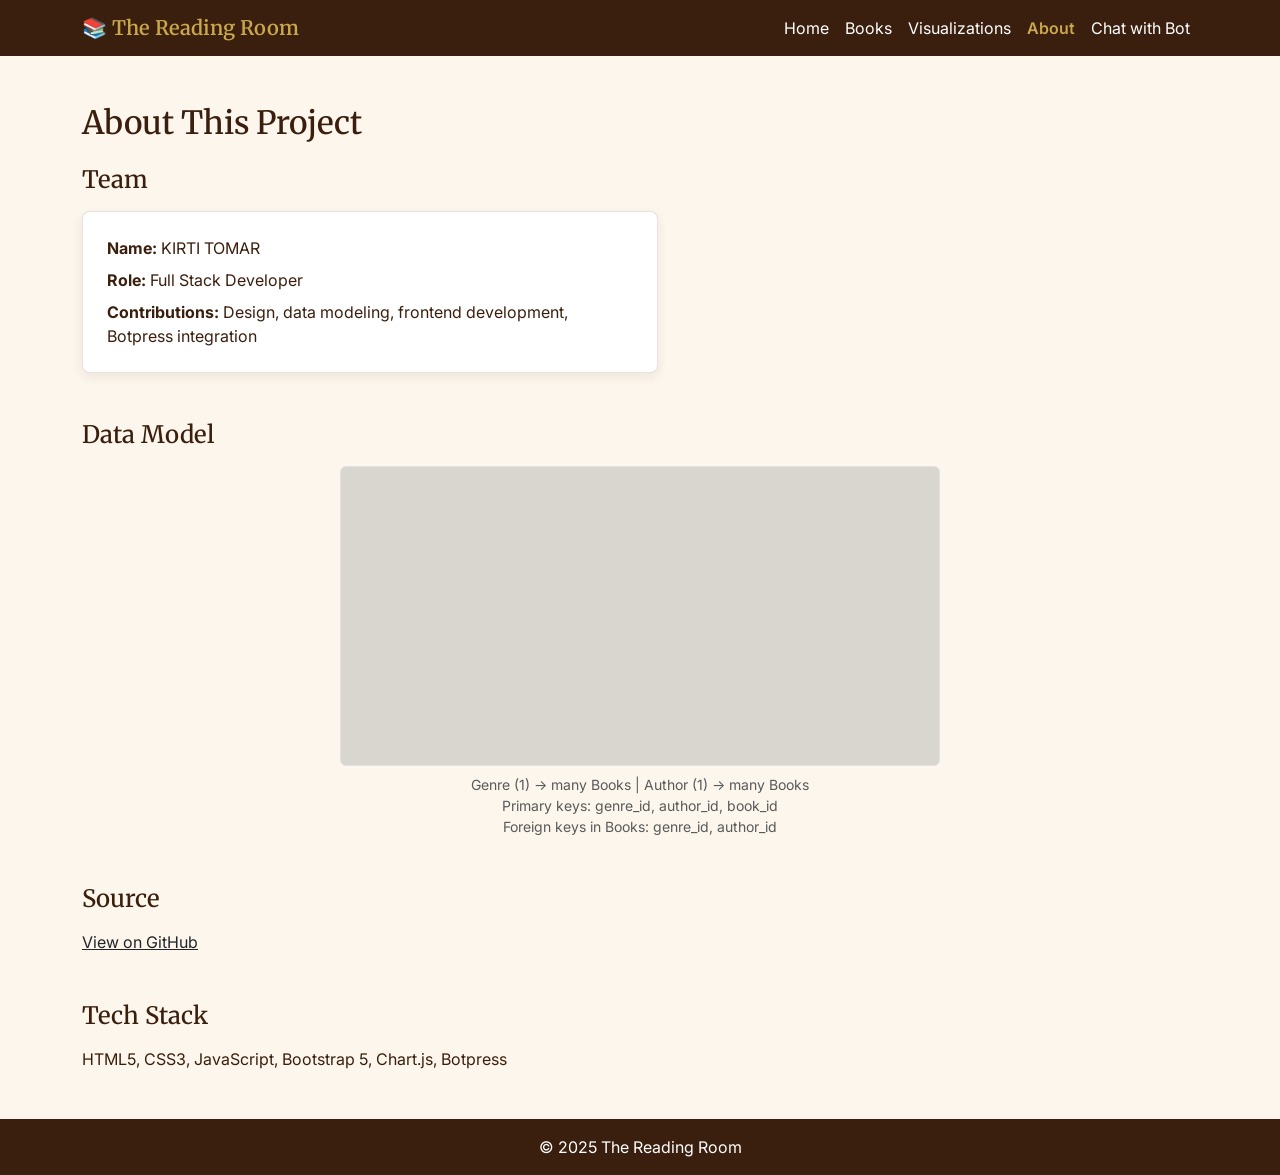
==== about.html @ a320f23f "Initial project setup" ====
<!DOCTYPE html>
<html lang="en">
  <head>
    <meta charset="UTF-8" />
    <meta name="viewport" content="width=device-width, initial-scale=1" />
    <title>About This Project — The Reading Room</title>
    <link rel="preconnect" href="https://fonts.googleapis.com" />
    <link rel="preconnect" href="https://fonts.gstatic.com" crossorigin />
    <link
      href="https://fonts.googleapis.com/css2?family=Inter:wght@400;500;600&family=Merriweather:wght@400;600;700&display=swap"
      rel="stylesheet"
    />
    <link
      href="https://cdn.jsdelivr.net/npm/bootstrap@5.3.3/dist/css/bootstrap.min.css"
      rel="stylesheet"
    />
    <link rel="stylesheet" href="styles.css" />
  </head>
  <body>
    <nav class="navbar navbar-expand-lg navbar-dark navbar-site">
      <div class="container">
        <a class="navbar-brand" href="index.html">📚 The Reading Room</a>
        <button
          class="navbar-toggler"
          type="button"
          data-bs-toggle="collapse"
          data-bs-target="#mainNav"
          aria-controls="mainNav"
          aria-expanded="false"
          aria-label="Toggle navigation"
        >
          <span class="navbar-toggler-icon"></span>
        </button>
        <div class="collapse navbar-collapse" id="mainNav">
          <ul class="navbar-nav ms-auto">
            <li class="nav-item"><a class="nav-link" href="index.html">Home</a></li>
            <li class="nav-item"><a class="nav-link" href="books.html">Books</a></li>
            <li class="nav-item">
              <a class="nav-link" href="visualizations.html">Visualizations</a>
            </li>
            <li class="nav-item">
              <a class="nav-link active" aria-current="page" href="about.html">About</a>
            </li>
            <li class="nav-item"><a class="nav-link" href="mybot.html">Chat with Bot</a></li>
          </ul>
        </div>
      </div>
    </nav>

    <main class="py-5">
      <div class="container">
        <h1 class="h2 mb-4">About This Project</h1>

        <section class="mb-5">
          <h2 class="h4 mb-3">Team</h2>
          <div class="feature-card p-4" style="max-width: 36rem">
            <p class="mb-2"><strong>Name:</strong> KIRTI TOMAR</p>
            <p class="mb-2"><strong>Role:</strong> Full Stack Developer</p>
            <p class="mb-0">
              <strong>Contributions:</strong> Design, data modeling, frontend development,
              Botpress integration
            </p>
          </div>
        </section>

        <section class="mb-5">
          <h2 class="h4 mb-3">Data Model</h2>
          <figure class="mb-0">
            <div
              class="bg-secondary bg-opacity-25 border rounded mx-auto"
              style="width: 600px; max-width: 100%; height: 300px"
              role="img"
              aria-label="Entity relationship placeholder"
            ></div>
            <figcaption class="text-center text-muted small mt-2">
              Genre (1) → many Books | Author (1) → many Books<br />
              Primary keys: genre_id, author_id, book_id<br />
              Foreign keys in Books: genre_id, author_id
            </figcaption>
          </figure>
        </section>

        <section class="mb-5">
          <h2 class="h4 mb-3">Source</h2>
          <p>
            <a href="#" class="link-dark">View on GitHub</a>
          </p>
        </section>

        <section>
          <h2 class="h4 mb-3">Tech Stack</h2>
          <p class="mb-0">
            HTML5, CSS3, JavaScript, Bootstrap 5, Chart.js, Botpress
          </p>
        </section>
      </div>
    </main>

    <footer class="site-footer">
      <div class="container">© 2025 The Reading Room</div>
    </footer>

    <script src="https://cdn.jsdelivr.net/npm/bootstrap@5.3.3/dist/js/bootstrap.bundle.min.js"></script>
  </body>
</html>
---- styles.css ----
/* The Reading Room — shared styles */

:root {
  --cream: #FDF6EC;
  --brown: #3B1F0E;
  --gold: #C9A84C;
}

body {
  font-family: "Inter", system-ui, sans-serif;
  background-color: var(--cream);
  color: var(--brown);
  min-height: 100vh;
  display: flex;
  flex-direction: column;
}

h1,
h2,
h3,
h4,
h5,
h6,
.navbar-brand {
  font-family: "Merriweather", Georgia, serif;
}

main {
  flex: 1 0 auto;
}

/* Navbar */
.navbar-site {
  background-color: var(--brown) !important;
}

.navbar-site .navbar-brand {
  color: var(--gold) !important;
  font-weight: 600;
}

.navbar-site .nav-link {
  color: #fff !important;
}

.navbar-site .nav-link:hover,
.navbar-site .nav-link:focus {
  color: var(--gold) !important;
}

.navbar-site .nav-link.active {
  color: var(--gold) !important;
  font-weight: 600;
}

.navbar-site .navbar-toggler {
  border-color: rgba(255, 255, 255, 0.35);
}

.navbar-site .navbar-toggler-icon {
  filter: invert(1);
}

/* Hero */
.hero-section {
  background-color: var(--cream);
  padding: 3.5rem 1rem;
  text-align: center;
}

.hero-section h1 {
  color: var(--brown);
}

.hero-section .lead {
  color: #5c4033;
}

/* Cards */
.feature-card {
  background: #fff;
  border: 1px solid rgba(59, 31, 14, 0.12);
  border-radius: 0.5rem;
  box-shadow: 0 0.25rem 0.75rem rgba(59, 31, 14, 0.08);
  transition: border-color 0.2s ease, box-shadow 0.2s ease;
  height: 100%;
}

.feature-card:hover {
  border-color: var(--gold);
  box-shadow: 0 0.35rem 1rem rgba(201, 168, 76, 0.25);
}

/* Buttons (primary gold) */
.btn-gold {
  --bs-btn-color: var(--brown);
  --bs-btn-bg: var(--gold);
  --bs-btn-border-color: var(--gold);
  --bs-btn-hover-color: var(--brown);
  --bs-btn-hover-bg: #b8963f;
  --bs-btn-hover-border-color: #b8963f;
  --bs-btn-focus-shadow-rgb: 201, 168, 76;
  --bs-btn-active-color: var(--brown);
  --bs-btn-active-bg: #a88638;
  --bs-btn-active-border-color: #a88638;
}

/* Table */
.table-books thead {
  background-color: var(--gold);
  color: var(--brown);
}

.table-books thead th {
  border-color: rgba(59, 31, 14, 0.2);
  font-weight: 600;
}

.table-books.table-striped > tbody > tr:nth-of-type(odd) > * {
  --bs-table-accent-bg: rgba(201, 168, 76, 0.12);
}

.table-books tbody td {
  vertical-align: middle;
}

/* CRUD button row */
.crud-nav .btn {
  min-width: 8.5rem;
}

/* Footer */
.site-footer {
  background-color: var(--brown);
  color: #fff;
  text-align: center;
  padding: 1rem;
  margin-top: auto;
}

.site-footer .footer-link {
  color: var(--gold);
  text-decoration: none;
}

.site-footer .footer-link:hover {
  color: #fff;
  text-decoration: underline;
}

/* Charts */
.chart-wrap {
  max-width: 600px;
  margin: 0 auto;
  position: relative;
}

.chart-card .card-body {
  padding-bottom: 1.75rem;
}

/* Danger card (delete page) */
.card-danger-outline {
  border: 2px solid #dc3545;
  background: #fff8f8;
}
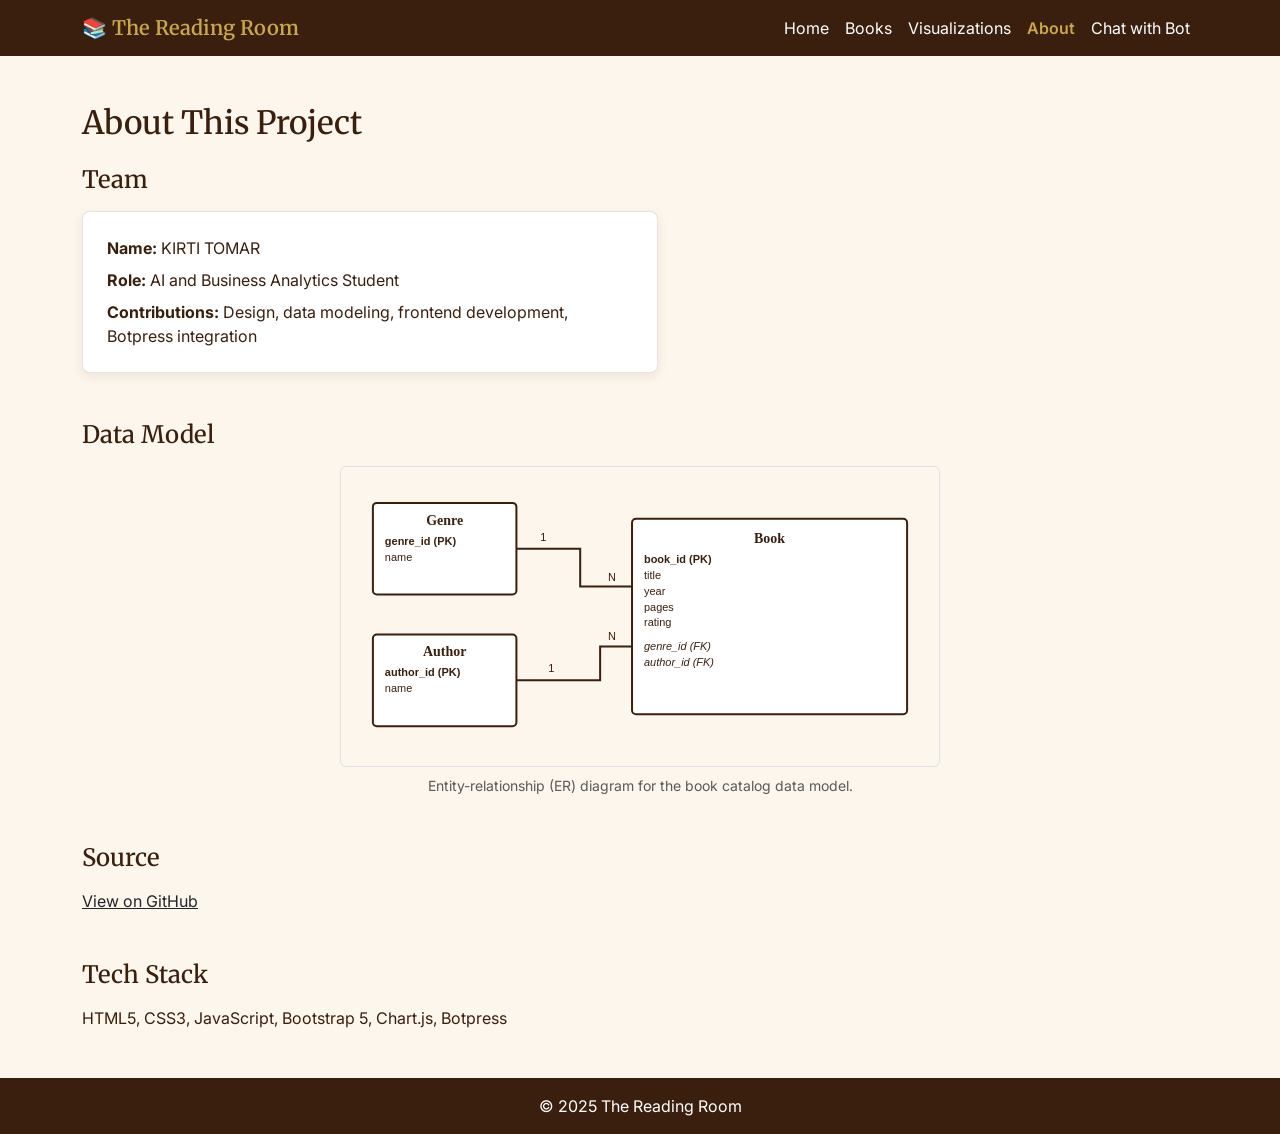
==== commit 6cbf730a: "updates to books and about page." ====
--- a/about.html
+++ b/about.html
@@ -55,7 +55,7 @@
           <h2 class="h4 mb-3">Team</h2>
           <div class="feature-card p-4" style="max-width: 36rem">
             <p class="mb-2"><strong>Name:</strong> KIRTI TOMAR</p>
-            <p class="mb-2"><strong>Role:</strong> Full Stack Developer</p>
+            <p class="mb-2"><strong>Role:</strong> AI and Business Analytics Student</p>
             <p class="mb-0">
               <strong>Contributions:</strong> Design, data modeling, frontend development,
               Botpress integration
@@ -66,16 +66,16 @@
         <section class="mb-5">
           <h2 class="h4 mb-3">Data Model</h2>
           <figure class="mb-0">
-            <div
-              class="bg-secondary bg-opacity-25 border rounded mx-auto"
-              style="width: 600px; max-width: 100%; height: 300px"
-              role="img"
-              aria-label="Entity relationship placeholder"
-            ></div>
+            <img
+              src="images/er-diagram.svg"
+              alt="ER diagram: Genre and Author entities connect one-to-many to Book; Book holds genre_id and author_id foreign keys."
+              class="img-fluid mx-auto d-block border rounded"
+              style="max-width: 600px; width: 100%; height: auto"
+              width="600"
+              height="300"
+            />
             <figcaption class="text-center text-muted small mt-2">
-              Genre (1) → many Books | Author (1) → many Books<br />
-              Primary keys: genre_id, author_id, book_id<br />
-              Foreign keys in Books: genre_id, author_id
+              Entity-relationship (ER) diagram for the book catalog data model.
             </figcaption>
           </figure>
         </section>
@@ -83,7 +83,12 @@
         <section class="mb-5">
           <h2 class="h4 mb-3">Source</h2>
           <p>
-            <a href="#" class="link-dark">View on GitHub</a>
+            <a
+              href="https://github.com/tomar-Kirti/ISM6225-Assigment3-kirtitomar"
+              class="link-dark"
+              target="_blank"
+              rel="noopener noreferrer"
+              >View on GitHub</a>
           </p>
         </section>
 
@@ -101,5 +106,7 @@
     </footer>
 
     <script src="https://cdn.jsdelivr.net/npm/bootstrap@5.3.3/dist/js/bootstrap.bundle.min.js"></script>
+    <script src="https://cdn.botpress.cloud/webchat/v3.6/inject.js"></script>
+    <script src="https://files.bpcontent.cloud/2026/04/10/22/20260410220316-DQ32VWR5.js" defer></script>
   </body>
 </html>
--- a/styles.css
+++ b/styles.css
@@ -73,6 +73,160 @@
 }
 
 .hero-section .lead {
+  color: #5c4033;
+}
+
+.hero-section--editorial {
+  background: radial-gradient(
+      ellipse 120% 80% at 50% -20%,
+      rgba(201, 168, 76, 0.18),
+      transparent 55%
+    ),
+    linear-gradient(180deg, #fffefb 0%, var(--cream) 45%, #faf3e8 100%);
+  padding: 4rem 1rem 3.5rem;
+}
+
+.hero-kicker {
+  color: var(--gold);
+  letter-spacing: 0.2em;
+  font-weight: 600;
+}
+
+.hero-rule {
+  width: 3rem;
+  border: none;
+  border-top: 2px solid var(--gold);
+  opacity: 1;
+}
+
+.hero-lead {
+  color: #5c4033;
+  letter-spacing: 0.02em;
+}
+
+.hero-prose {
+  max-width: 42rem;
+  color: #4a3428;
+  line-height: 1.65;
+}
+
+.home-section-title {
+  font-family: "Merriweather", Georgia, serif;
+  color: var(--brown);
+}
+
+.home-shelf-section {
+  background: linear-gradient(180deg, rgba(255, 255, 255, 0.65) 0%, var(--cream) 100%);
+  border-top: 1px solid rgba(59, 31, 14, 0.08);
+  border-bottom: 1px solid rgba(59, 31, 14, 0.06);
+}
+
+.home-features {
+  background-color: var(--cream);
+}
+
+.home-shelf-item {
+  display: block;
+  border-radius: 0.35rem;
+  overflow: hidden;
+  box-shadow: 0 0.2rem 0.6rem rgba(59, 31, 14, 0.12);
+  transition: transform 0.2s ease, box-shadow 0.2s ease;
+}
+
+.home-shelf-item:hover {
+  transform: translateY(-3px);
+  box-shadow: 0 0.4rem 1rem rgba(201, 168, 76, 0.35);
+}
+
+.home-shelf-cover {
+  aspect-ratio: 2 / 3;
+  background: #e8dfd4;
+  position: relative;
+}
+
+.home-shelf-cover img {
+  width: 100%;
+  height: 100%;
+  object-fit: cover;
+  display: block;
+}
+
+.home-shelf-cover--placeholder {
+  display: flex;
+  align-items: center;
+  justify-content: center;
+  min-height: 100%;
+  background: linear-gradient(145deg, var(--gold) 0%, #a0823a 100%);
+  color: var(--brown);
+  font-size: 0.7rem;
+  font-weight: 700;
+  padding: 0.25rem;
+  text-align: center;
+}
+
+.home-shelf-fallback {
+  position: absolute;
+  inset: 0;
+  display: flex;
+  align-items: center;
+  justify-content: center;
+}
+
+/* Book catalog tiles */
+.book-tile {
+  display: flex;
+  flex-direction: column;
+  transition: transform 0.2s ease, box-shadow 0.2s ease;
+}
+
+.book-tile:hover {
+  transform: translateY(-2px);
+}
+
+.book-cover-frame {
+  position: relative;
+  aspect-ratio: 2 / 3;
+  background: #e8dfd4;
+  overflow: hidden;
+}
+
+.book-cover {
+  width: 100%;
+  height: 100%;
+  object-fit: cover;
+  display: block;
+}
+
+.book-cover-fallback {
+  position: absolute;
+  inset: 0;
+  display: flex;
+  align-items: center;
+  justify-content: center;
+  background: linear-gradient(160deg, var(--gold), #8b6a2a);
+}
+
+.book-cover-fallback-letter {
+  font-family: "Merriweather", Georgia, serif;
+  font-size: 3rem;
+  font-weight: 700;
+  color: var(--brown);
+  opacity: 0.9;
+}
+
+.book-tile-title {
+  font-family: "Merriweather", Georgia, serif;
+  line-height: 1.3;
+}
+
+.genre-badge {
+  background: rgba(201, 168, 76, 0.25) !important;
+  color: var(--brown) !important;
+  border: 1px solid rgba(59, 31, 14, 0.15) !important;
+  font-weight: 500;
+}
+
+.book-tile-meta {
   color: #5c4033;
 }
 
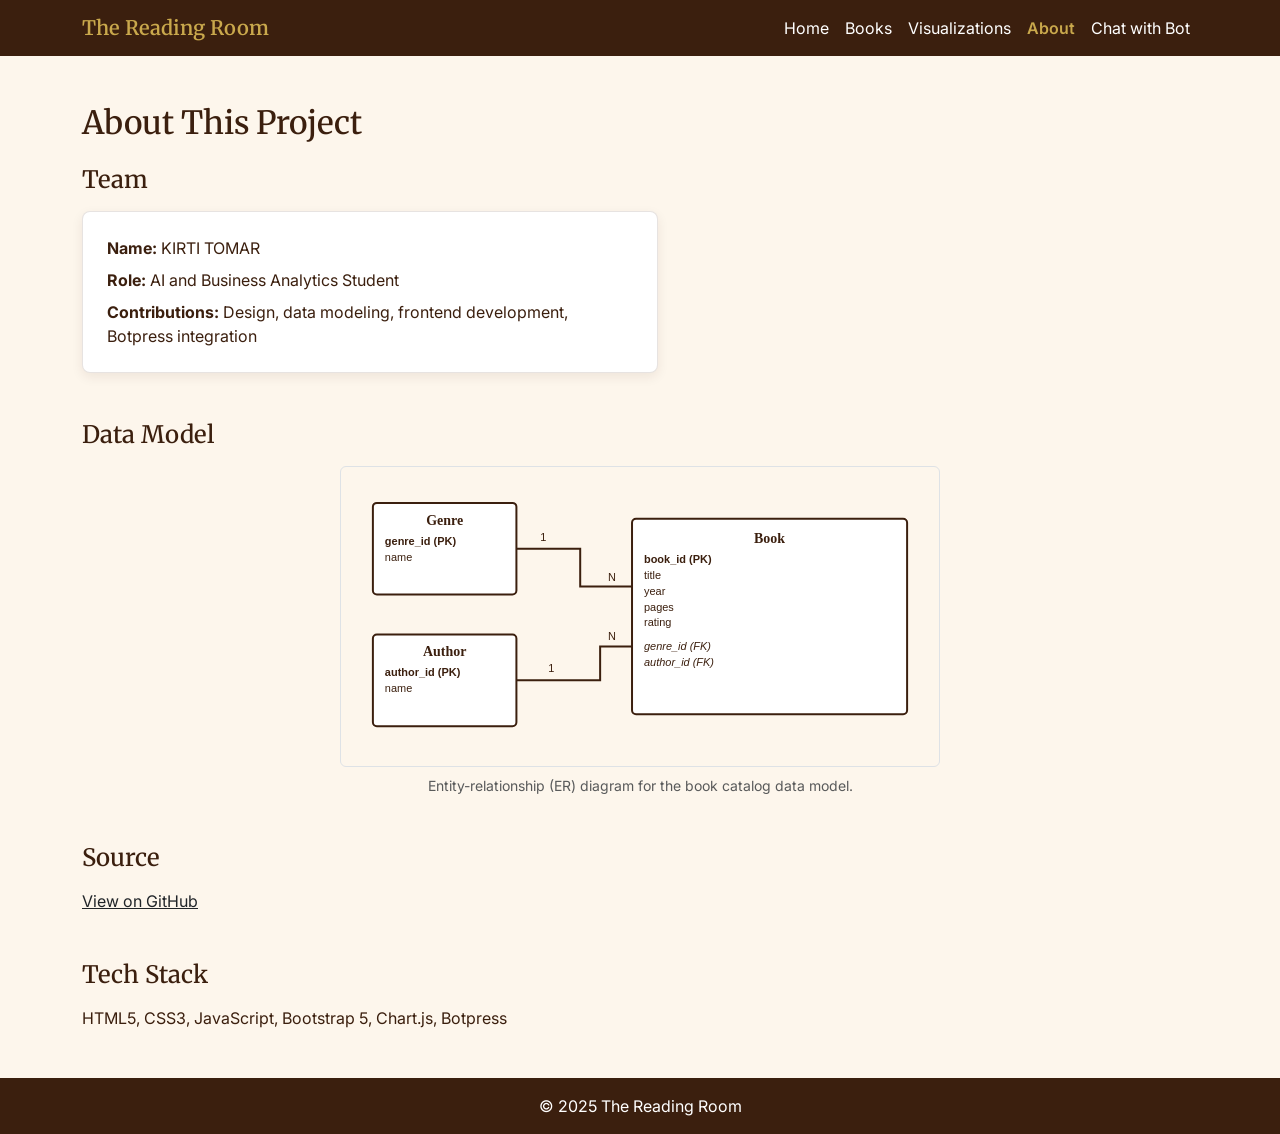
==== commit 919bef46: "removed the emogi from title" ====
--- a/about.html
+++ b/about.html
@@ -19,7 +19,7 @@
   <body>
     <nav class="navbar navbar-expand-lg navbar-dark navbar-site">
       <div class="container">
-        <a class="navbar-brand" href="index.html">📚 The Reading Room</a>
+        <a class="navbar-brand" href="index.html">The Reading Room</a>
         <button
           class="navbar-toggler"
           type="button"
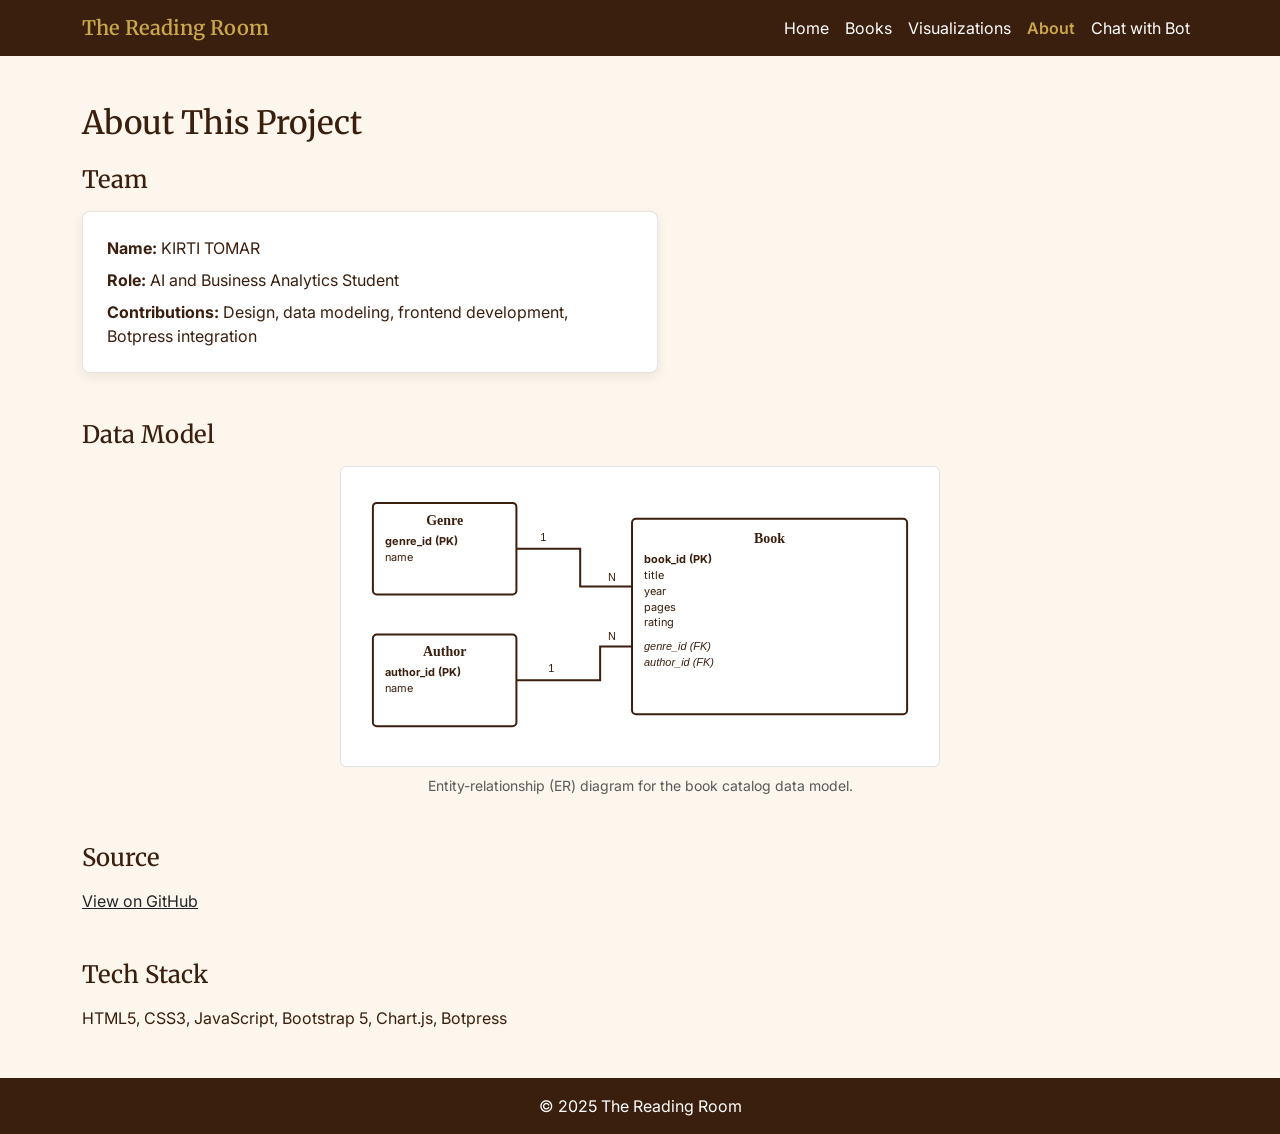
==== commit 91e5e9ad: "fixed errors" ====
--- a/about.html
+++ b/about.html
@@ -3,7 +3,7 @@
   <head>
     <meta charset="UTF-8" />
     <meta name="viewport" content="width=device-width, initial-scale=1" />
-    <title>About This Project — The Reading Room</title>
+    <title>About This Project &mdash; The Reading Room</title>
     <link rel="preconnect" href="https://fonts.googleapis.com" />
     <link rel="preconnect" href="https://fonts.gstatic.com" crossorigin />
     <link
@@ -66,14 +66,59 @@
         <section class="mb-5">
           <h2 class="h4 mb-3">Data Model</h2>
           <figure class="mb-0">
-            <img
-              src="images/er-diagram.svg"
-              alt="ER diagram: Genre and Author entities connect one-to-many to Book; Book holds genre_id and author_id foreign keys."
-              class="img-fluid mx-auto d-block border rounded"
-              style="max-width: 600px; width: 100%; height: auto"
-              width="600"
-              height="300"
-            />
+            <div
+              class="border rounded mx-auto overflow-hidden bg-white"
+              style="max-width: 600px"
+            >
+              <svg
+                xmlns="http://www.w3.org/2000/svg"
+                viewBox="0 0 600 300"
+                class="d-block w-100"
+                style="height: auto"
+                role="img"
+                aria-labelledby="erTitle erDesc"
+              >
+                <title id="erTitle">Entity-relationship diagram: Genre, Author, Book</title>
+                <desc id="erDesc">
+                  Genre and Author each relate one-to-many to Book via foreign keys genre_id and
+                  author_id.
+                </desc>
+                <defs>
+                  <style>
+                    .box { fill: #fff; stroke: #3B1F0E; stroke-width: 2; }
+                    .title { font-family: Georgia, serif; font-size: 14px; font-weight: bold; fill: #3B1F0E; }
+                    .attr { font-family: Inter, Arial, sans-serif; font-size: 11px; fill: #3B1F0E; }
+                    .pk { font-weight: bold; }
+                    .fk { font-style: italic; }
+                    .line { stroke: #3B1F0E; stroke-width: 2; fill: none; }
+                    .card { font-family: Arial, sans-serif; font-size: 11px; fill: #3B1F0E; }
+                  </style>
+                </defs>
+                <rect class="box" x="32" y="36" width="144" height="92" rx="4" />
+                <text class="title" x="104" y="58" text-anchor="middle">Genre</text>
+                <text class="attr pk" x="44" y="78">genre_id (PK)</text>
+                <text class="attr" x="44" y="94">name</text>
+                <rect class="box" x="32" y="168" width="144" height="92" rx="4" />
+                <text class="title" x="104" y="190" text-anchor="middle">Author</text>
+                <text class="attr pk" x="44" y="210">author_id (PK)</text>
+                <text class="attr" x="44" y="226">name</text>
+                <rect class="box" x="292" y="52" width="276" height="196" rx="4" />
+                <text class="title" x="430" y="76" text-anchor="middle">Book</text>
+                <text class="attr pk" x="304" y="96">book_id (PK)</text>
+                <text class="attr" x="304" y="112">title</text>
+                <text class="attr" x="304" y="128">year</text>
+                <text class="attr" x="304" y="144">pages</text>
+                <text class="attr" x="304" y="160">rating</text>
+                <text class="attr fk" x="304" y="184">genre_id (FK)</text>
+                <text class="attr fk" x="304" y="200">author_id (FK)</text>
+                <path class="line" d="M 176 82 L 240 82 L 240 120 L 292 120" />
+                <text class="card" x="200" y="74">1</text>
+                <text class="card" x="268" y="114">N</text>
+                <path class="line" d="M 176 214 L 260 214 L 260 180 L 292 180" />
+                <text class="card" x="208" y="206">1</text>
+                <text class="card" x="268" y="174">N</text>
+              </svg>
+            </div>
             <figcaption class="text-center text-muted small mt-2">
               Entity-relationship (ER) diagram for the book catalog data model.
             </figcaption>
@@ -102,7 +147,7 @@
     </main>
 
     <footer class="site-footer">
-      <div class="container">© 2025 The Reading Room</div>
+      <div class="container">&copy; 2025 The Reading Room</div>
     </footer>
 
     <script src="https://cdn.jsdelivr.net/npm/bootstrap@5.3.3/dist/js/bootstrap.bundle.min.js"></script>
--- a/styles.css
+++ b/styles.css
@@ -1,4 +1,4 @@
-/* The Reading Room — shared styles */
+/* The Reading Room - shared styles */
 
 :root {
   --cream: #FDF6EC;
